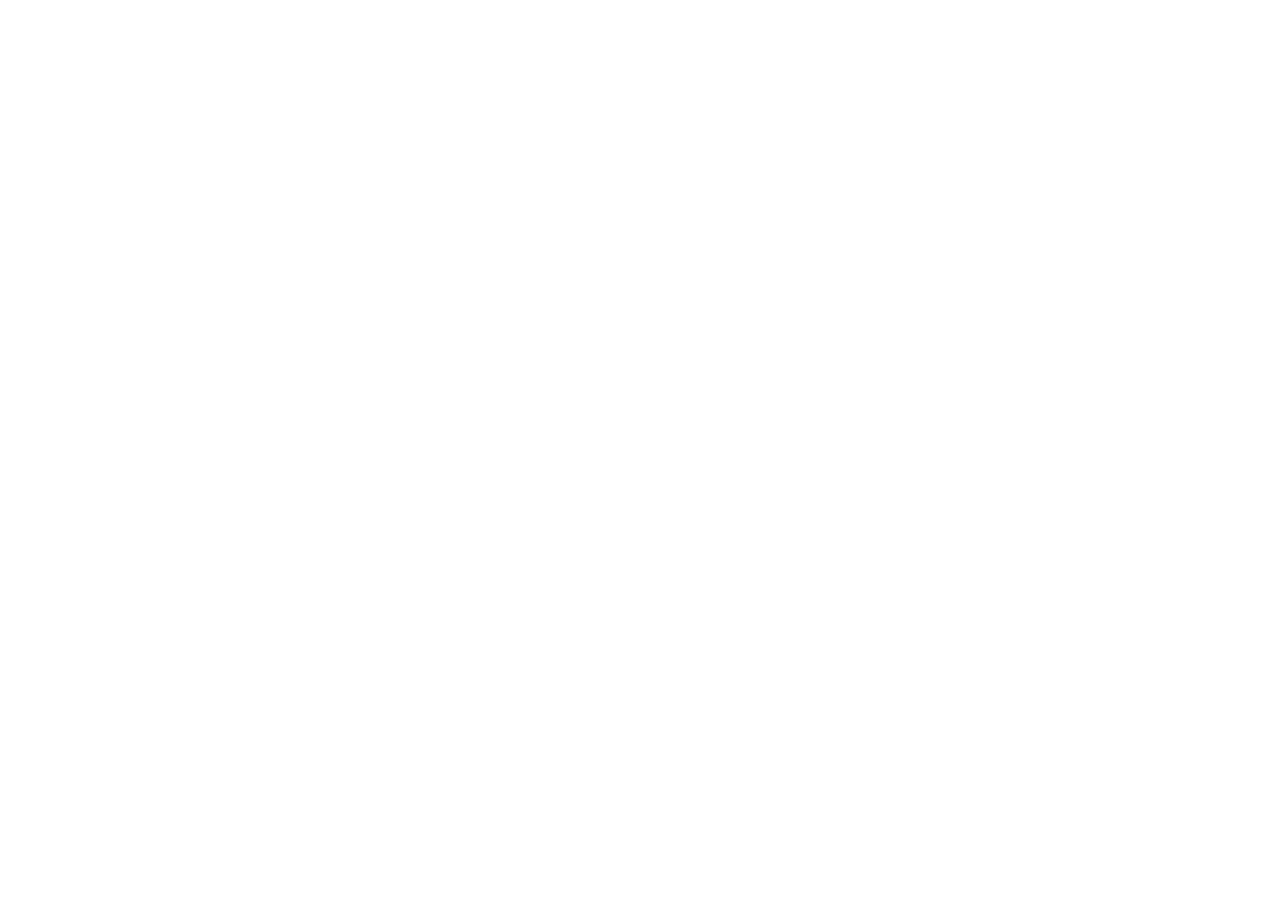
==== portafolio.html @ c78db906 "html and css started" ====
<!DOCTYPE html>
<html lang="en">
<head>
    <meta charset="UTF-8">
    <meta http-equiv="X-UA-Compatible" content="IE=edge">
    <meta name="viewport" content="width=device-width, initial-scale=1.0">
    <title>WebStudio/Portafolio</title>
</head>
<body>
    
</body>
</html>
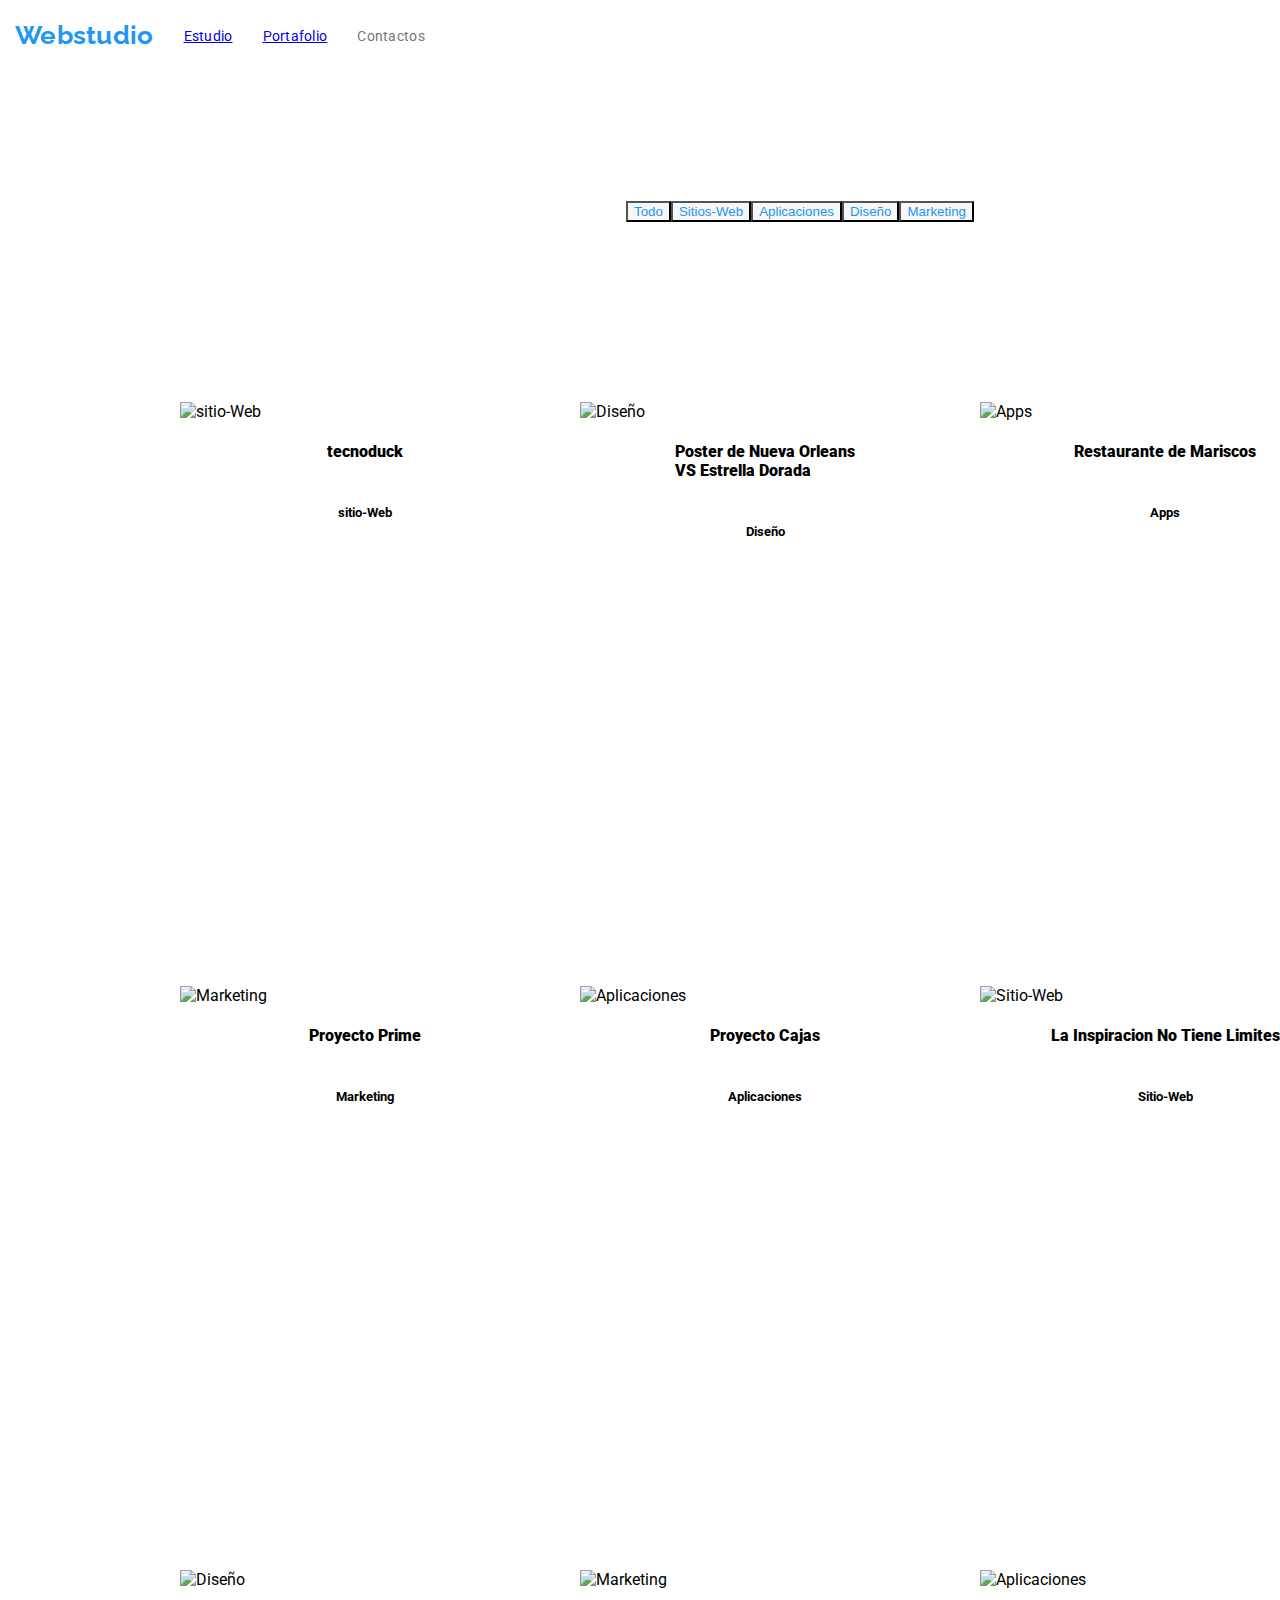
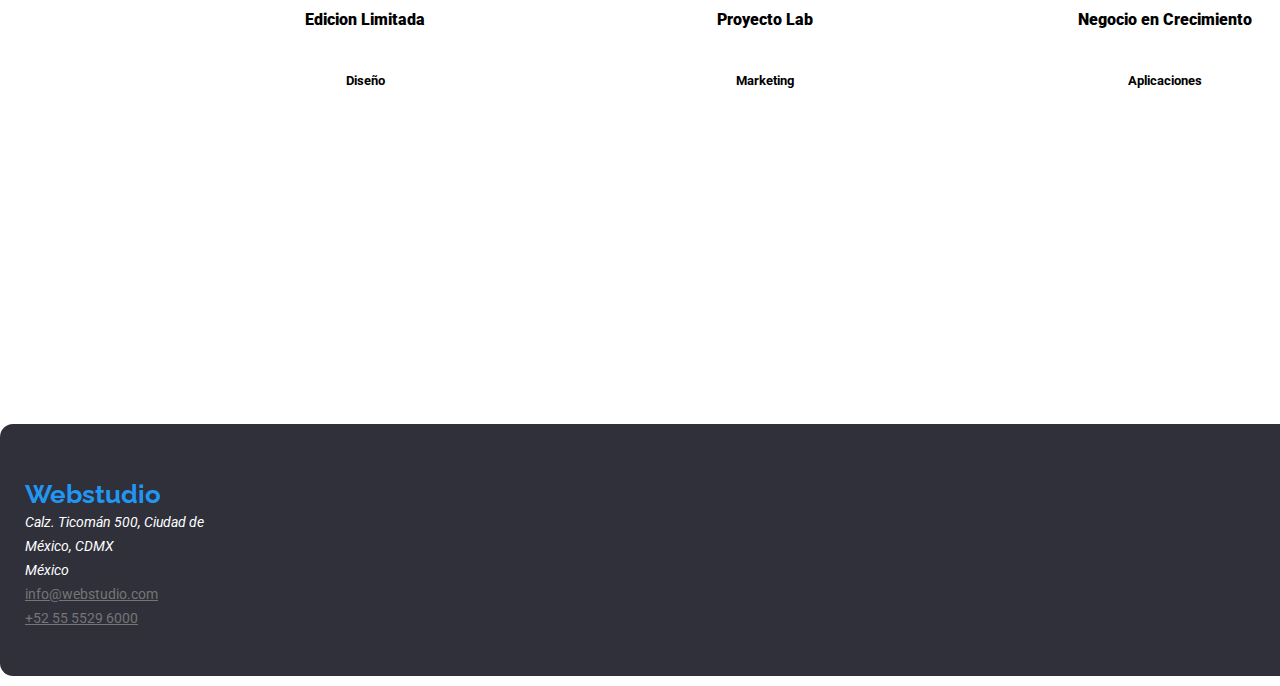
==== commit 4c271822: "index.html & portafolio html done css done" ====
--- a/portafolio.html
+++ b/portafolio.html
@@ -4,9 +4,106 @@
     <meta charset="UTF-8">
     <meta http-equiv="X-UA-Compatible" content="IE=edge">
     <meta name="viewport" content="width=device-width, initial-scale=1.0">
-    <title>WebStudio/Portafolio</title>
+    <title>WebStudioGoIT</title>
+    <!-- stylesheet & normalise CSS -->
+    <link rel="stylesheet" href="CSS/stylesheet.css">
+    <link href="https://necolas.github.io/normalize.css/8.0.1/normalize.css">
+    <!-- google fonts-->
+    <link
+        href="https://fonts.googleapis.com/css2?family=Open+Sans:ital,wght@0,300;0,400;0,700;1,400&family=Raleway:wght@700&family=Roboto:wght@400;500;700&display=swap"
+        rel="stylesheet">
 </head>
 <body>
-    
+    <!-- top bar  -->
+    <div class="header__bar">
+        <div class="header__nav">
+            <div class="header__nav__link"><a class="logo">Webstudio</a></div>
+            <div class="header__nav__link"><a href="index.html">Estudio</a></div>
+            <div class="header__nav__link"><a href="portafolio.html">Portafolio</a></div>
+            <div class="header__nav__link"><a alt="contactos">Contactos</a></div>
+        </div>
+        <div class="header__contact">
+            <div class="header__contact__info">
+                <a href="mailto:eduardotmreeder@gmail.com"> eduardotmreeder@ </a>
+            </div>
+            <div class="header__contact__info">
+                <a href="tel:+52 998 241 9604">+52 998 2999999</a>
+            </div>
+        </div>
+    </div>
+    <!-- heder nav bar ends -->
+    <main class="portmain">
+        <div class="button__section">
+            <button>Todo</button>
+            <button>Sitios-Web</button>
+            <button>Aplicaciones</button>
+            <button>Diseño</button>
+            <button>Marketing</button>
+        </div>
+        <div class="line1">
+            <div class="portimg padd">
+                <img src="/images/folderportafolio/tecnoduck.jpg" alt="sitio-Web" width="370" />
+                <h4><b>tecnoduck</b></h4>
+                <h5>sitio-Web</h5>
+            </div>
+            <div class="portimg padd">
+                <img src="/images/folderportafolio/poster.jpg" alt="Diseño" width="370" />
+                <h4><b>Poster de Nueva Orleans<br> VS Estrella Dorada</b></h4>
+                <h5>Diseño</h5>
+            </div>
+            <div class="portimg ">
+                <img src="/images/folderportafolio/mariscos.jpg" alt="Apps" width="370" />
+                <h4><b>Restaurante de Mariscos</b></h4>
+                <h5>Apps</h5>
+            </div>
+        </div>
+        <div class="line2">
+            <div class="portimg padd">
+                <img src="/images/folderportafolio/p.prime.jpg" alt="Marketing" width="370" />
+                <h4><b>Proyecto Prime</b></h4>
+                <h5>Marketing</h5>
+            </div>
+            <div class="portimg padd">
+                <img src="images/folderportafolio/p.cajas.jpg" alt="Aplicaciones" width="370" />
+                <h4><b>Proyecto Cajas</b></h4>
+                <h5>Aplicaciones</h5>
+            </div>
+            <div class="portimg ">
+                <img src="images/folderportafolio/inspiracion.jpg" alt="Sitio-Web" width="370" />
+                <h4><b>La Inspiracion No Tiene Limites</b></h4>
+                <h5>Sitio-Web</h5>
+            </div>
+        </div>
+        <div class="line3">
+            <div class="portimg padd">
+                <img src="images/folderportafolio/edicionlimitada.jpg" alt="Diseño" width="370" />
+                <h4><b>Edicion Limitada</b></h4>
+                <h5>Diseño</h5>
+            </div>
+            <div class="portimg padd">
+                <img src="images/folderportafolio/p.lab.jpg" alt="Marketing" width="370" />
+                <h4><b>Proyecto Lab</b></h4>
+                <h5>Marketing</h5>
+            </div>
+            <div class="portimg">
+                <img src="images/folderportafolio/negocio.jpg" alt="Aplicaciones" width="370" />
+                <h4><b>Negocio en Crecimiento</b></h4>
+                <h5>Aplicaciones</h5>
+            </div>
+        </div>
+        <div class="footer">
+            <div class="footer__info">
+                <a class="logo">Webstudio</a>
+                <address>
+                    Calz. Ticomán 500, Ciudad de <br>
+                    México, CDMX<br>
+                    México<br>
+                </address>
+                <a class="footer__link" href="mailto:info@webstudio.com">info@webstudio.com</a><br>
+                <a class="footer__link" href="tel:+52 55 5529 6000">+52 55 5529 6000</a>
+            </div>
+        </div>
+    </main>
 </body>
+
 </html>--- a/CSS/stylesheet.css
+++ b/CSS/stylesheet.css
@@ -0,0 +1,306 @@
+:root {
+    --background-color: #2F303A;
+    --highlight-font: #2196F3;
+    --white-font: #fff;
+    --light-gray: #757575;
+
+
+}
+
+body {
+    /* font-family: 'Open Sans', sans-serif; */
+    /* font-family: 'Raleway', sans-serif; */
+    font-family: 'Roboto', sans-serif;
+    width: 1600px;
+    margin: 10px auto;
+
+}
+
+.header__bar {
+    display: flex;
+    flex-direction: row;
+    justify-content: space-between;
+    margin-top: 20px;
+    margin-bottom: 20px;
+
+}
+
+.logo {
+    font-family: 'Raleway';
+    color: var(--highlight-font);
+    font-weight: 700;
+    font-size: 26px;
+    line-height: 31px;
+
+}
+
+.header__nav {
+    display: flex;
+    justify-content: space-around;
+
+}
+
+.header__nav__link {
+    display: flex;
+    justify-content: center;
+    align-items: center;
+    font-size: 14px;
+    line-height: 16px;
+    letter-spacing: 0.02em;
+    margin-left: 15px;
+    margin-right: 15px;
+    color: var(--light-gray);
+}
+
+a:hover {
+    color: var(--highlight-font);
+}
+
+.header__contact {
+    display: flex;
+    justify-content: flex-end;
+    right: 10px;
+    font-weight: 500;
+    font-size: 14px;
+    line-height: 16px;
+    letter-spacing: 0.02em;
+    margin-right: 15px;
+}
+
+.header__contact__info>a {
+    margin: auto 15px;
+    display: flex;
+    flex-direction: row;
+}
+
+/*terminada la barra */
+/*header main section */
+.header__main {
+    background-color: var(--background-color);
+    height: 400px;
+    display: flex;
+    flex-direction: column;
+    align-items: center;
+    padding-top: 250px;
+    border-radius: 13px;
+}
+
+.header__main>h1 {
+    color: var(--white-font);
+    font-weight: 900;
+    font-size: 44px;
+    line-height: 60px;
+    /* or 136% */
+    text-align: center;
+    letter-spacing: 0.06em;
+    text-transform: uppercase;
+}
+
+.indexbutton {
+    background-color: var(--highlight-font);
+    color: var(--background-color);
+    font-family: 'Roboto', serif;
+    font-weight: 700;
+    display: flex;
+    text-align: center;
+    font-size: 16px;
+    line-height: 30px;
+    text-align: center;
+    height: 42px;
+    top: 475px;
+    border-radius: 8px;
+    cursor: pointer;
+}
+
+/* -------------- */
+/* pillars section */
+/* --------------- */
+.pilar__section {
+    height: 280px;
+    display: flex;
+    flex-direction: row;
+    align-items: center;
+}
+
+.pilares {
+    margin-top: 25px;
+    display: flex;
+    flex-direction: row;
+    justify-content: space-evenly;
+}
+
+.pilar {
+    display: flex;
+    flex-direction: column;
+    width: 270px;
+    margin-left: 50px;
+}
+
+.pilar__title {
+    font-weight: 700;
+    font-size: 14px;
+    line-height: 16px;
+    letter-spacing: 0.03em;
+    text-transform: uppercase;
+    margin-bottom: 15px;
+}
+
+.pilar__text {
+    font-size: 400;
+    size: 11.5px;
+    line-height: 20px;
+    color: var(--light-gray);
+}
+
+/* pilar section ended */
+/*-------- ---- --------*/
+/* -----whatwedo section -------*/
+/*----------------------*/
+.whatwedo__title {
+    font-weight: 700;
+    font-size: 36px;
+    line-height: 42px;
+    text-align: center;
+    letter-spacing: 0.03em;
+    margin-bottom: 95px;
+    margin-top: 65px;
+}
+
+.techimg {
+    display: flex;
+    justify-content: space-evenly;
+}
+
+/*  */
+/*  */
+/*  */
+.this__is__us {
+    display: flex;
+    flex-direction: column;
+    align-items: center;
+    margin-top: 150px;
+}
+
+.teammembers {
+    display: flex;
+    flex-direction: row;
+    justify-content: space-around;
+    align-items: baseline;
+    margin-bottom: 30px;
+    box-shadow: 0px 1px 3px rgba(0, 0, 0, 0.12), 0px 1px 1px rgba(0, 0, 0, 0.14), 0px 2px 1px rgba(0, 0, 0, 0.2);
+    border-radius: 0px 0px 4px 4px;
+    border: var(--light-gray);
+}
+
+.teammembers>div {
+    margin-right: 55px;
+
+
+}
+
+.divn1 .divn2 .divn3 .divn4 {
+    display: flex;
+    flex-direction: column;
+    align-items: center;
+    background: #FFFFFF;
+    box-shadow: 0px 1px 3px rgba(0, 0, 0, 0.12), 0px 1px 1px rgba(0, 0, 0, 0.14), 0px 2px 1px rgba(0, 0, 0, 0.2);
+    border-radius: 0px 0px 4px 4px;
+    border: #757575;
+}
+
+.teammember_title {
+    font-family: Roboto;
+    font-size: 36px;
+    font-weight: 700;
+    line-height: 42px;
+    letter-spacing: 0.03em;
+    margin-top: 150px;
+    margin-left: 80px;
+}
+
+.teammember_name {
+    font-weight: 500;
+    font-size: 16px;
+    line-height: 19px;
+    margin-left: 52px;
+}
+
+.teammember__job {
+    font-weight: 400;
+    font-size: 16px;
+    line-height: 19px;
+    text-align: center;
+    color: var(--light-gray);
+
+}
+
+.footer {
+    background-color: var(--background-color);
+    display: flex;
+    flex-direction: column;
+    align-items: flex-start;
+    border-radius: 13px;
+    width: 1600px;
+    height: 252px;
+}
+
+.footer__info {
+    margin-top: 55px;
+    margin-left: 25px;
+    color: var(--white-font);
+    font-weight: 400;
+    font-size: 14px;
+    line-height: 24px;
+    /* or 171% */
+}
+
+.footer__link {
+    color: var(--light-gray);
+}
+
+/* button portafolio */
+.button__section {
+    display: flex;
+    justify-content: center;
+    margin-top: 150px;
+
+}
+
+.button__section>button {
+    background-color: rgb(248, 247, 247);
+    color: var(--highlight-font);
+}
+
+.portimg {
+    width: 370px;
+    height: 404px;
+    border: #eeeeee;
+    border-bottom: 1px;
+    display: flex;
+    flex-direction: column;
+    align-items: center;
+    align-self: center;
+}
+
+.padd {
+    padding-right: 30px;
+}
+
+.line1 {
+    display: flex;
+    flex-direction: row;
+    margin: 180px;
+}
+
+.line2 {
+    display: flex;
+    flex-direction: row;
+    margin: 180px;
+}
+
+.line3 {
+    display: flex;
+    flex-direction: row;
+    margin: 180px;
+    margin-bottom: 50px;
+}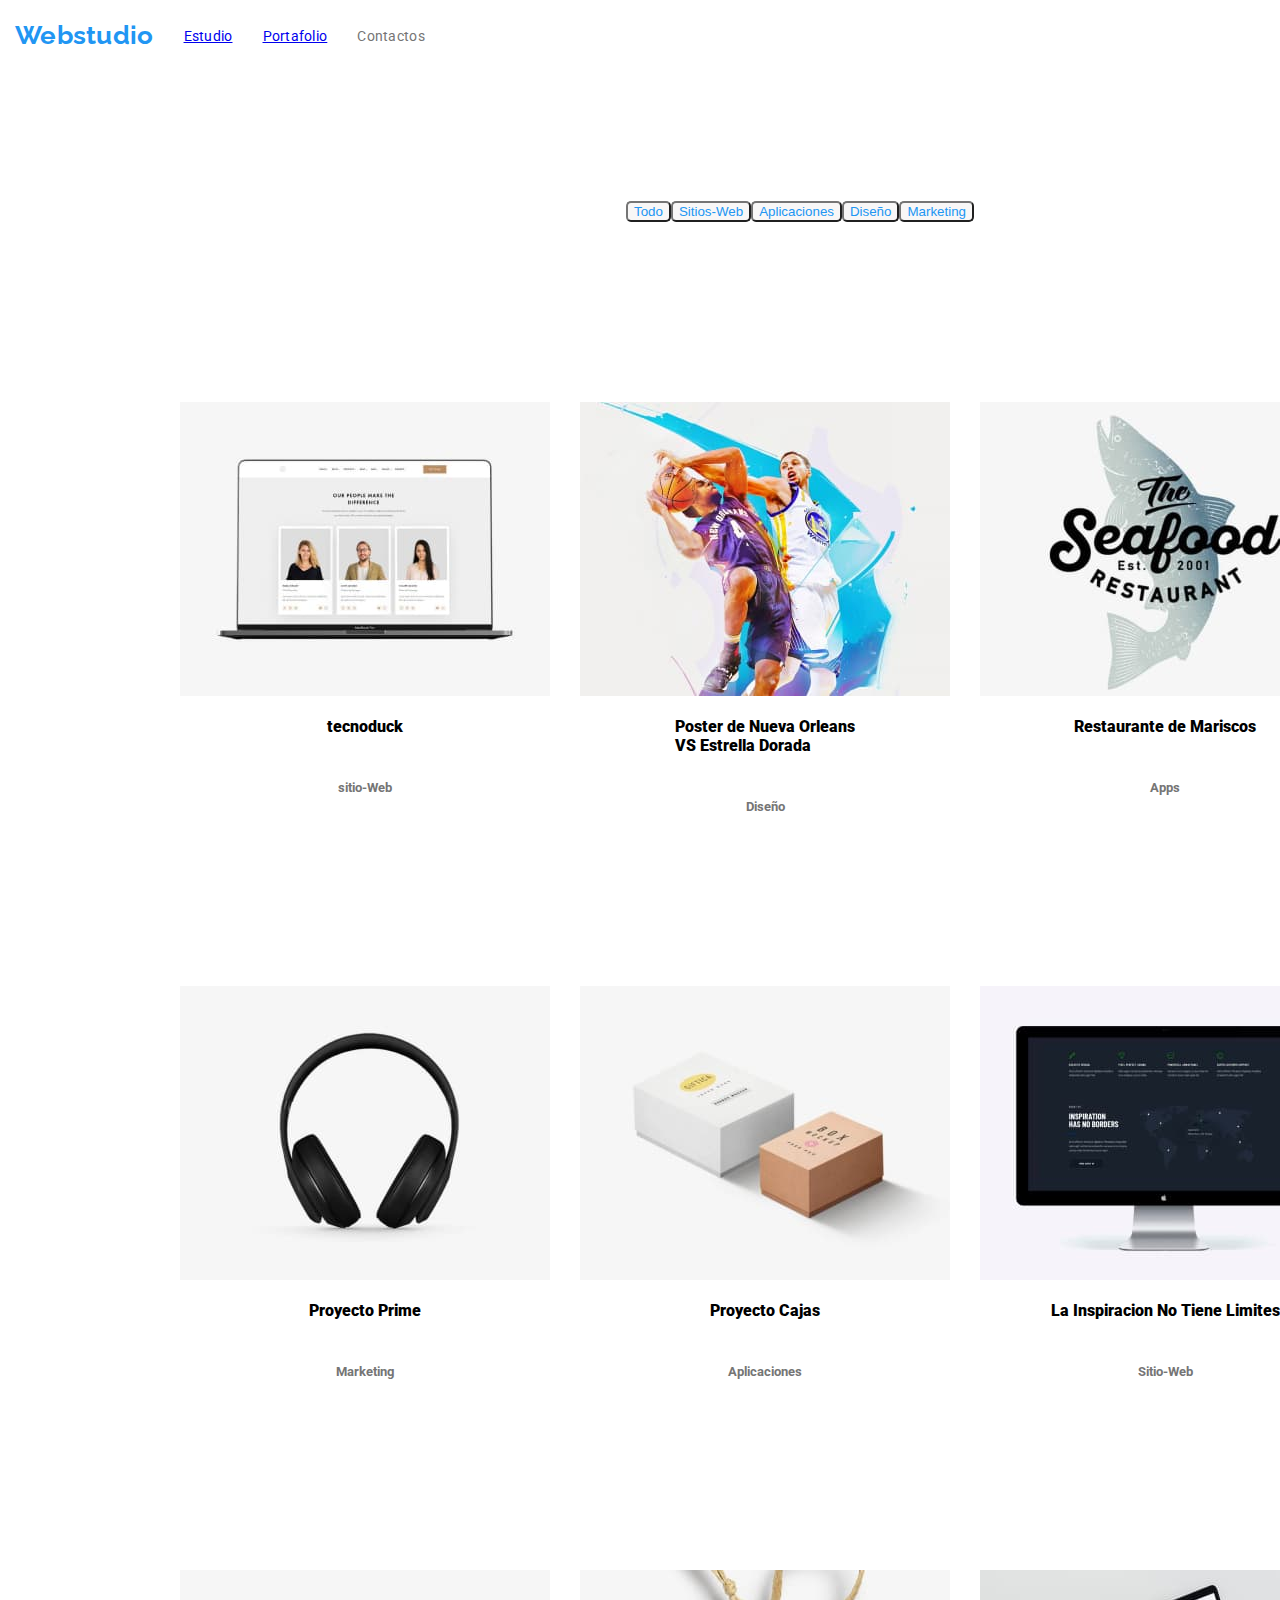
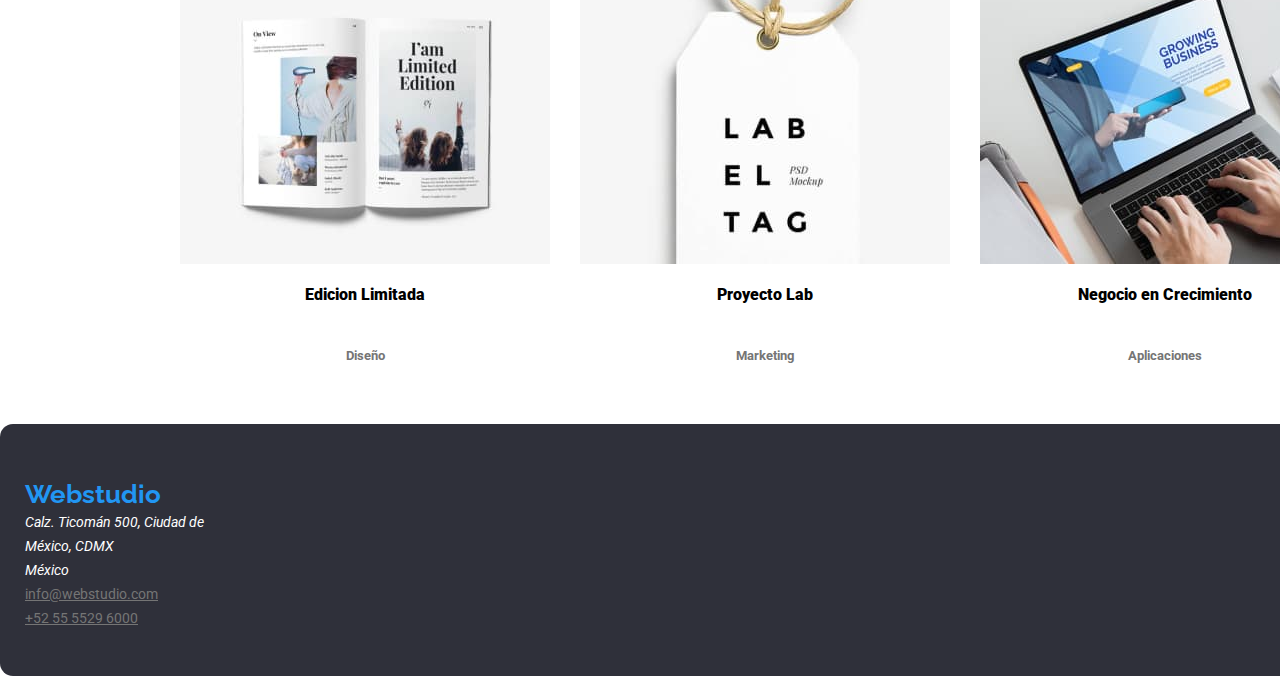
==== commit c2913833: "done" ====
--- a/portafolio.html
+++ b/portafolio.html
@@ -34,59 +34,59 @@
     <!-- heder nav bar ends -->
     <main class="portmain">
         <div class="button__section">
-            <button>Todo</button>
-            <button>Sitios-Web</button>
-            <button>Aplicaciones</button>
-            <button>Diseño</button>
-            <button>Marketing</button>
+            <button class="botones">Todo</button>
+            <button class="botones">Sitios-Web</button>
+            <button class="botones">Aplicaciones</button>
+            <button class="botones">Diseño</button>
+            <button class="botones">Marketing</button>
         </div>
         <div class="line1">
             <div class="portimg padd">
-                <img src="/images/folderportafolio/tecnoduck.jpg" alt="sitio-Web" width="370" />
+                <img src="/images/folderindex/folderportafolio/tecnoduck.jpg" alt="sitio-Web" width="370" />
                 <h4><b>tecnoduck</b></h4>
                 <h5>sitio-Web</h5>
             </div>
             <div class="portimg padd">
-                <img src="/images/folderportafolio/poster.jpg" alt="Diseño" width="370" />
+                <img src="/images/folderindex/folderportafolio/poster.jpg" alt="Diseño" width="370" />
                 <h4><b>Poster de Nueva Orleans<br> VS Estrella Dorada</b></h4>
                 <h5>Diseño</h5>
             </div>
             <div class="portimg ">
-                <img src="/images/folderportafolio/mariscos.jpg" alt="Apps" width="370" />
+                <img src="/images/folderindex/folderportafolio/mariscos.jpg" alt="Apps" width="370" />
                 <h4><b>Restaurante de Mariscos</b></h4>
                 <h5>Apps</h5>
             </div>
         </div>
         <div class="line2">
             <div class="portimg padd">
-                <img src="/images/folderportafolio/p.prime.jpg" alt="Marketing" width="370" />
+                <img src="/images/folderindex/folderportafolio/p.prime.jpg" alt="Marketing" width="370" />
                 <h4><b>Proyecto Prime</b></h4>
                 <h5>Marketing</h5>
             </div>
             <div class="portimg padd">
-                <img src="images/folderportafolio/p.cajas.jpg" alt="Aplicaciones" width="370" />
+                <img src="/images/folderindex/folderportafolio/p.cajas.jpg" alt="Aplicaciones" width="370" />
                 <h4><b>Proyecto Cajas</b></h4>
                 <h5>Aplicaciones</h5>
             </div>
             <div class="portimg ">
-                <img src="images/folderportafolio/inspiracion.jpg" alt="Sitio-Web" width="370" />
+                <img src="/images/folderindex/folderportafolio/inspiracion.jpg" alt="Sitio-Web" width="370" />
                 <h4><b>La Inspiracion No Tiene Limites</b></h4>
                 <h5>Sitio-Web</h5>
             </div>
         </div>
         <div class="line3">
             <div class="portimg padd">
-                <img src="images/folderportafolio/edicionlimitada.jpg" alt="Diseño" width="370" />
+                <img src="/images/folderindex/folderportafolio/edicionlimitada.jpg" alt="Diseño" width="370" />
                 <h4><b>Edicion Limitada</b></h4>
                 <h5>Diseño</h5>
             </div>
             <div class="portimg padd">
-                <img src="images/folderportafolio/p.lab.jpg" alt="Marketing" width="370" />
+                <img src="/images/folderindex/folderportafolio/p.lab.jpg" alt="Marketing" width="370" />
                 <h4><b>Proyecto Lab</b></h4>
                 <h5>Marketing</h5>
             </div>
             <div class="portimg">
-                <img src="images/folderportafolio/negocio.jpg" alt="Aplicaciones" width="370" />
+                <img src="/images/folderindex/folderportafolio/negocio.jpg" alt="Aplicaciones" width="370" />
                 <h4><b>Negocio en Crecimiento</b></h4>
                 <h5>Aplicaciones</h5>
             </div>
--- a/CSS/stylesheet.css
+++ b/CSS/stylesheet.css
@@ -269,6 +269,10 @@
 .button__section>button {
     background-color: rgb(248, 247, 247);
     color: var(--highlight-font);
+    border-color: var(--light-gray);
+    border-radius: 5px;
+    display: flex;
+    justify-content: space-around;
 }
 
 .portimg {
@@ -303,4 +307,7 @@
     flex-direction: row;
     margin: 180px;
     margin-bottom: 50px;
+}
+h5{
+    color: #757575;
 }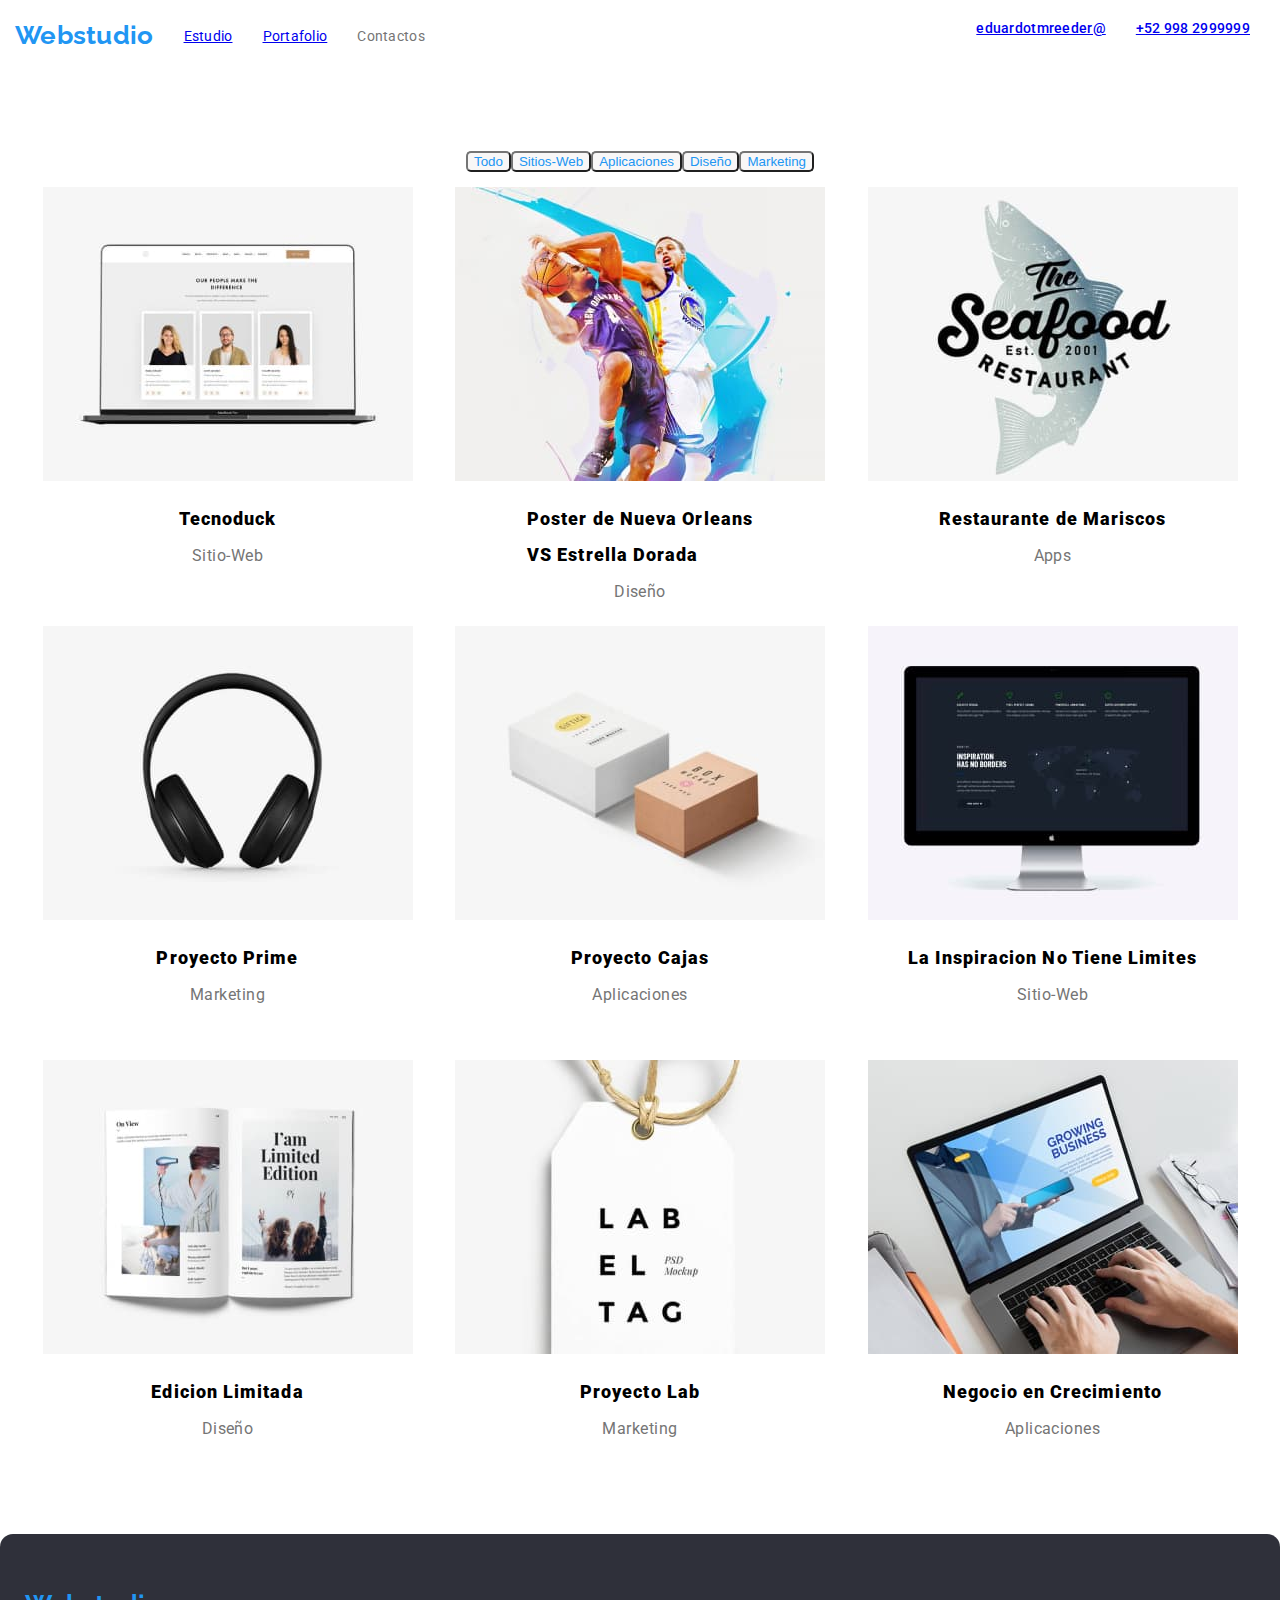
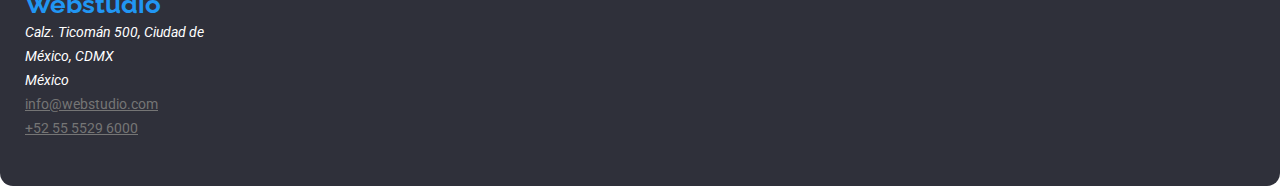
==== commit 53e5c38e: "polishing off" ====
--- a/portafolio.html
+++ b/portafolio.html
@@ -43,8 +43,8 @@
         <div class="line1">
             <div class="portimg padd">
                 <img src="/images/folderindex/folderportafolio/tecnoduck.jpg" alt="sitio-Web" width="370" />
-                <h4><b>tecnoduck</b></h4>
-                <h5>sitio-Web</h5>
+                <h4><b>Tecnoduck</b></h4>
+                <h5>Sitio-Web</h5>
             </div>
             <div class="portimg padd">
                 <img src="/images/folderindex/folderportafolio/poster.jpg" alt="Diseño" width="370" />
--- a/CSS/stylesheet.css
+++ b/CSS/stylesheet.css
@@ -11,7 +11,7 @@
     /* font-family: 'Open Sans', sans-serif; */
     /* font-family: 'Raleway', sans-serif; */
     font-family: 'Roboto', sans-serif;
-    width: 1600px;
+    width: 1280px;
     margin: 10px auto;
 
 }
@@ -240,7 +240,7 @@
     flex-direction: column;
     align-items: flex-start;
     border-radius: 13px;
-    width: 1600px;
+    width: 1280px;
     height: 252px;
 }
 
@@ -262,7 +262,7 @@
 .button__section {
     display: flex;
     justify-content: center;
-    margin-top: 150px;
+    margin-top: 100px;
 
 }
 
@@ -284,30 +284,52 @@
     flex-direction: column;
     align-items: center;
     align-self: center;
-}
-
-.padd {
+    border: var(--light-gray);
+    padding-bottom: 20px;
+}
+
+/* .padd { 
     padding-right: 30px;
-}
+}*/
 
 .line1 {
     display: flex;
     flex-direction: row;
-    margin: 180px;
+    justify-content: space-evenly;
+    margin: 15px auto;
+
 }
 
 .line2 {
     display: flex;
     flex-direction: row;
-    margin: 180px;
+    justify-content: space-evenly;
+    margin: 10px auto;
 }
 
 .line3 {
     display: flex;
     flex-direction: row;
-    margin: 180px;
+    justify-content: space-evenly;
     margin-bottom: 50px;
 }
 h5{
     color: #757575;
+    font-family: Roboto;
+    font-size: 16px;
+    font-weight: 400;
+    line-height: 30px;
+    letter-spacing: 0.03em;
+    text-align: left;
+    margin-top: 2px
+}
+h4{
+    font-family: Roboto;
+    font-size: 18px;
+    font-weight: 700;
+    line-height: 36px;
+    letter-spacing: 0.06em;
+    text-align: left;
+    margin-top: 20px;
+    margin-bottom: 2px;
 }